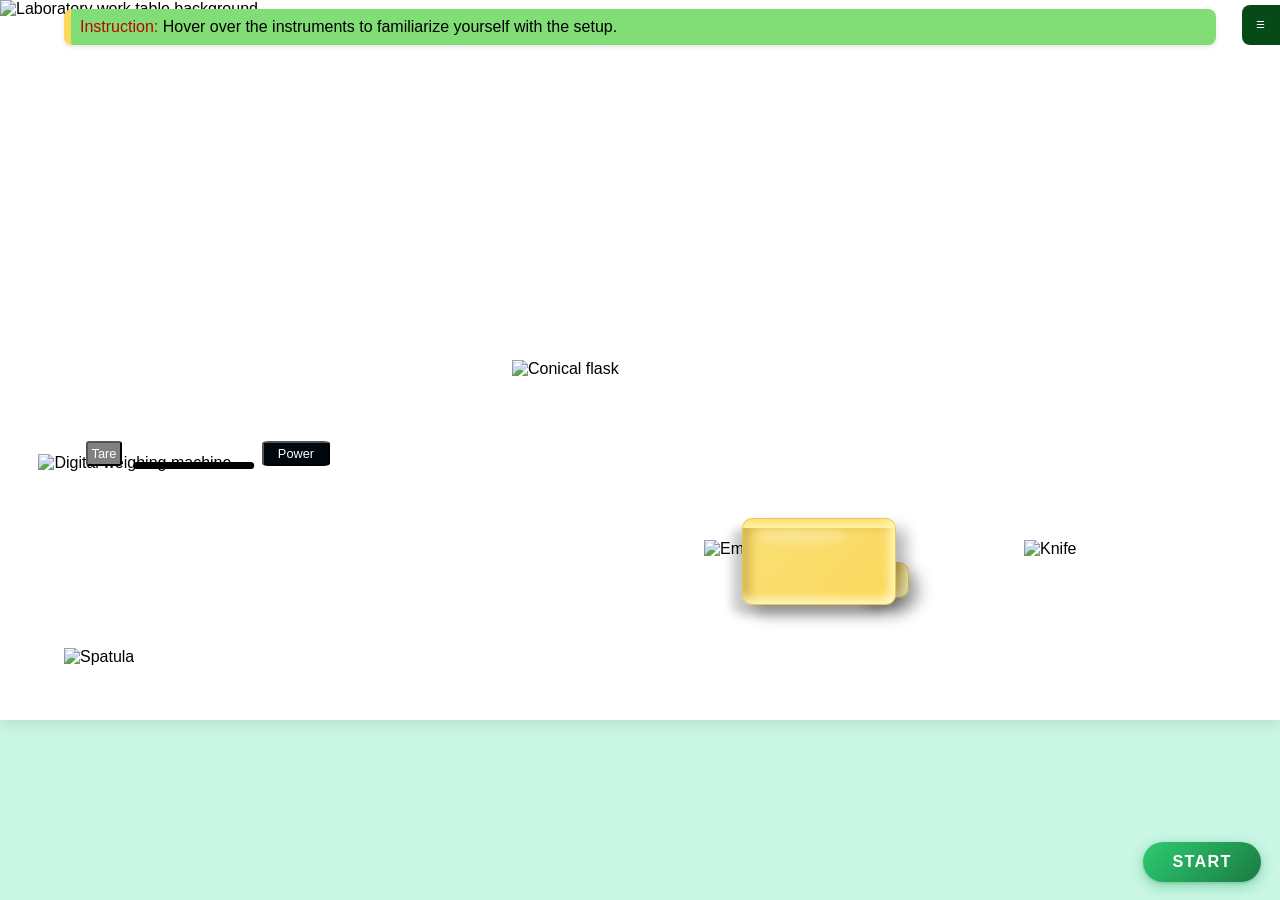
==== experiment/simulation/index.html @ 070d349f "Add files via upload" ====
﻿<!DOCTYPE html>
<html lang="en">

<head>
  <meta charset="UTF-8" />
  <meta name="viewport" content="width=device-width, initial-scale=1.0" />
  <title>Butter Analysis</title>
  <link rel="stylesheet" href="style.css" />
</head>

<body>
  <main id="container">
    <!-- LEFT SIDE -->
    <!-- INTRO OVERLAY -->


<div id="calcModal" class="modal-hidden">
  <div class="chalkboard">
    <h2>Observation Table</h2>

    <div class="chalk-content">

      <!-- Observation Table -->
      <table class="obs-table">
        <thead>
          <tr>
            <th>Butter sample</th>
            <th>Vol. of NaOH used (ml)<br>(V)</th>
          </tr>
        </thead>
        <tbody>
          <tr>
            <td>S1</td>
            <td id="valV">--</td>
          </tr>
        </tbody>
      </table>

      <!-- FFA Line with Answer Box INLINE -->
      <div class="result-line">
        FFA content (% Oleic acid) =

        <!-- Your Answer Box Used Here -->
        <div class="answer-box">
          <input type="number" id="userAnswer" placeholder="Enter your answer (%)" />
          <button id="checkBtn" class="chalk-btn">Check Your Answer</button>
          <div id="answerCheck"></div>
        </div>

        <button id="formulaButton" class="chalk-btn">Formula</button>

       <span id="answerStatus">
  <span id="wrongText" class="answer-option">Wrong answer!</span> /
  <span id="rightText" class="answer-option">Right answer!</span>
</span>
      </div>

      <!-- Formula Section -->
      <div id="formulaSection" class="formula-box" style="display:none;">

        <div style="text-align:center; margin-top:20px;">
          <i>FFA content (% Oleic acid)</i> =
          <span class="fraction">
            <span class="numerator">V × N × 0.282</span>
            <span class="fraction-line"></span>
            <span class="denominator">W</span>
          </span>
          × 100
        </div>

        <div class="formula-where" style="margin-top:20px;">
          <p>Where,</p>
          <p><i>V</i> = Volume of NaOH used (ml)</p>
          <p><i>N</i> = Normality of the NaOH solution (0.1N)</p>
          <p><i>W</i> = Weight of the butter sample (g)</p>
          <p>0.282 = The milliequivalent weight of oleic acid</p>
        </div>

      </div>

      <button id="btnRestart">Restart Experiment</button>

    </div>
  </div>
</div>

    <div id="left">
      <!--  -->

      <div id="elementLabel" class="label-hidden"></div>


      <!-- EXPERIMENT INFO ON GREENBOARD -->
      <!-- EXPERIMENT INFORMATION TEXT -->
      <div id="experimentInfo">

        <p id="labName">Dairy Technology Lab</p>

        <p id="experimentNumber">Experiment No. 6</p>

        <p id="experimentAim">
          Aim: To determine the % of free fatty acids in butter by titration.
        </p>

      </div>

      <!-- SLIDER TOGGLE BUTTON -->
      <button id="stepToggleBtn">☰</button>

      <!-- SLIDING STEP SIDEBAR -->
      <div id="stepSidebar">
        <h3>Experiment Progress</h3>

        <ul id="stepList">
          <li data-step="1">Cut butter slice</li>
          <li data-step="2">Power on weighing machine</li>
          <li data-step="3">Weigh empty flask</li>
          <li data-step="4">Tare the balance</li>
          <li data-step="5">Add butter to flask</li>
          <li data-step="6">Weigh filled flask</li>
          <li data-step="7">Proceed to solvent addition</li>
          <li data-step="8">Add neutralized ethanol</li>
          <li data-step="9">Proceed to water bath</li>
          <li data-step="10">Move flask to water bath</li>
          <li data-step="11">Set temp & start timer</li>
          <li data-step="12">Proceed after water bath</li>
          <li data-step="13">Add phenolphthalein</li>
          <li data-step="14">Add drops</li>
          <li data-step="15">Move pipette away</li>
          <li data-step="16">Proceed to titration</li>
          <li data-step="17">Position flask under burette</li>
          <li data-step="18">Open burette nozzle</li>
          <li data-step="19">View calculation</li>
        </ul>

        <div class="sidebar-table-wrapper">
          <table class="sidebar-table">
            <thead>
              <tr>
                <th>Butter</th>
                <th>NaOH</th>
                <!-- <th>Phenolphthalein</th> -->
              </tr>
            </thead>
            <tbody>
              <tr>
                <td id="butterStatus">—</td>
                <td id="naohStatus">—</td>
                <!-- <td id="phenolStatus">—</td> -->
              </tr>
            </tbody>
          </table>
        </div>
      </div>



      <img id="workingTable" src="./images/bgImageNew.png" alt="Laboratory work table background" />
      <div class="stepBox">
        <span id="step" style="color: rgb(187, 4, 4);"">Step 1:</span> Click or touch the knife to cut a small piece of butter.
            
         </div>

        <div id="pipette" data-tooltip="Dropper Pipette">
          <img src="./images/pippete.png" alt="Pipette" id="pipette-w" title="Pipette" />
          <img src="./images/pipette-acid.png" alt="Pipette with solution" id="diethylEtherSolution" />
          <img src="./images/drop.png" alt="" id="drop1" />

      </div>

      <div id="weightingMachineWrapper" data-tooltip="Digital Balance">
        <div id="weightingMachine">
          <img src="./images/wheighing-machine.png" alt="Digital weighing machine" id="weightingMachineImage"
            title="Weighting Machine" />
          <div id="screen"></div>
          <button id="power">Power</button>
          <button id="tare">Tare</button>
        </div>
      </div>





      <div id="stand" data-tooltip="Burette Stand">
        <img src="./images/stand.png" alt="" id="standImage" title="stand" />


        <!-- 
         -->

      </div>
      <img src="./images/Burette-nob.png" alt="" id="buretteNozzel" />
      <img src="./images/burette.png" alt="" id="burette" title="burette" />
      <img src="./images/buretteSolution.png" alt="" id="buretteSolution" />
      <img src="./images/drop.png" alt="" id="drop" />



      <div id="Diethyl-Ether" data-tooltip="Neutralised Ethanol" class="reagent-bottle">
        <img src="./images/NeutralisedEthanol.png" alt="Diethyl-Ether bottle" id="DiethylEtherImage"
          title="Diethyl-Ether" />
        <img src="./images/sulphuric-acid-solution.png" alt="Diethyl Ether solution" id="DiethylEtherSolutionImage" />
        <img src="./images/bottleSolutionPouring.png" alt="Diethyl Ether solution" id="bottleSolutionPouringImage" />
      </div>

      <div id="Petroleum-Ether" data-tooltip="Phenolphthalein Indicator" class="reagent-bottle">
        <img src="./images/indicator.png" alt="Petroleum-Ether bottle" id="PetroleumEtherImage"
          title="PetroleumEther" />
        <img src="./images/sulphuric-acid-solution.png" alt="Petroleum Ether solution"
          id="PetroleumEtherSolutionImage" />
      </div>
      <!-- 
          END OF FIX
        -->
      <!-- <img src="./images/pouring.png" alt="pouring" id="bottlePouring" /> -->

      <div id="plate" data-tooltip="Porcelain Plate">
        <img src="./images/plate.png" alt="Empty plate" id="plateImage" title="plate" />
      </div>

      <div id="knife" data-tooltip="Knife">
        <img src="./images/knife.png" alt="Knife" id="knifeImage" title="knife" />
      </div>
      <div id="spatula" data-tooltip="Spatula">
        <img src="./images/spatula.png" alt="Spatula" id="spatulaImage" title="spatula" />
      </div>

      <div id="pipettePouring" data-tooltip="Pouring">
        <img src="./images/pouring.png" alt="Pouring stream" id="pouring" />
        <img src="./images/ButterPouring.png" alt="Pouring butter" id="pouringButter" />
      </div>
      <div id="porcelainDish" data-tooltip="Porcelain Dish">
        <img src="./images/porcelaindish.png" alt="Porcelain dish" id="porcelainDishImage" />
        <img src="./images/porcelainDishSolution.png" alt="Solution in porcelain dish"
          id="porcelainDishSolutionImage" />
      </div>

      <div id="waterBathWrapper" data-tooltip="Water Bath / Hot Plate">
        <div id="waterBath">
          <img src="./images/hotMetalPlate_1.png" alt="Water bath machine" title="waterBath" id="waterBathImage" />

          <!-- Temperature Displays -->
          <div id="waterBathCurrentTemp">--°C</div>
          <div id="waterBathSetTemp">SET: --°C</div>

          <!-- Timer (Digital Clock) -->
          <div id="waterBathCountdown" class="hidden">
            <img src="./images/clock.png" alt="Clock" class="clock-bg" />
            <span id="waterBathTime">00:00</span>
          </div>

          <!-- Controls -->
          <button id="waterBathPower">Power</button>
          <button id="tempUp">▲</button>
          <button id="tempDown">▼</button>
          <button id="waterBathStart">Start</button>
        </div>
      </div>



      <div id="flask" data-tooltip="Conical Flask (250 ml)">
        <img src="./images/12.png" alt="Conical flask" id="flaskImage" title="flask" />
        <img src="./images/flaskSolution.png" alt="Melted butterk" id="butterMelted" />
        <img src="./images/butterflask.png" alt="Butter in flask" id="flaskButter" />
      </div>
      <div id="cylinder50ml" data-tooltip="Measuring Cylinder (50 ml)">
        <img src="./images/measuringCylinder50ml.png" alt="MeasringCylinder" id="cylinderImage"
          title="Measuring Cylinder" />

        <img src="./images/measuring-cylinder-solution.png" alt="Measuring Cylinder" id="cylinderSolution" />
        <!-- <img
            src="./images/butterflask.png"
            alt="Butter in flask"
            id="flaskButter"
          /> -->
      </div>
      <div id="cylinderPouring">
        <img src="./images/pouring.png" alt="Pouring" id="pouringCylinder" />
        <!-- <img
            src="./images/ButterPouring.png"
            alt="Pouring butter"
            id="pouringButter"
          /> -->



        <!-- <div id="beaker">
          <img
            src="./images/beaker.png"
            alt="flask"
            id="beakerImage"
            title="flask"
          />
          <img src="./images/butterBeaker.png" alt="peantu butter" id="butterMeltedBeaker"/> -->
        <!-- <img src="./images/ButterAndwater.png" alt="" id="butterMelted1"/> -->
        <!-- <img src="./images/butterflask.png" alt="" id="flaskButter"/> -->
      </div>

      <div class="instrument" id="butter-block">
        <div class="butter-shine"></div>
      </div>
      <div id="melted-butter"></div>
      <div class="instrument" id="butter-slice" class="butter"></div>
      <div id="butter-slice-1" class="butter"></div>
      <div class="next">
        <button id="btnNext">Next</button>
      </div>
      <div class="next2">
        <button id="btnNext2">Next</button>
      </div>
      <div class="next3">
        <button id="btnNext3">Next</button>
      </div>
      <div class="next4">
        <button id="btnNext4">Next</button>
      </div>

      <div class="observation">
        <button id="observationBtn">Observation</button>
      </div>


    </div>
    <!-- START BUTTON -->
    <div id="startBtnWrapper">
      <button id="startExperimentBtn">Start</button>
    </div>

    <!-- <div id="completedStepBox">

</div> -->



    </div>
    <!-- DEBUG PANEL (REMOVE BEFORE FINAL SUBMISSION) -->
    <div id="debugPanel">
      <button onclick="jumpToStep(9)">Step 9</button>
      <button onclick="jumpToStep(8)">Step 8</button>
      <button onclick="jumpToStep(10)">Step 10</button>
      <button onclick="jumpToStep(17)">Step 17</button>
      <button onclick="jumpToStep(18)">Step 18</button>
    </div>


  </main>
  <!-- Global tooltip — outside #container so overflow:hidden never clips it -->
  <div id="global-tooltip"></div>
  <script src="./script.js"></script>
</body>

</html>
---- experiment/simulation/style.css ----
/* Reset */
* {
  margin: 0;
  padding: 0;
  box-sizing: border-box;
}

/* Body */
body {
  width: 100vw;
  height: 100vh;
  overflow: hidden;
  background-color: #caf7e6;
  font-family: sans-serif;
  /* --- MODIFIED --- */
  /* Removed all flex properties */
  /* display: flex; */
  /* justify-content: center; */
  /* align-items: flex-start; */
  /* padding-top: 5vh; */
}

/* Scalable & Proportional Container */
#container {
  display: flex;
  flex-direction: row;
  width: 100vw;
  max-height: 100vh;
  aspect-ratio: 16 / 9;
  background: white;
  box-shadow: 0 0 20px rgba(0, 0, 0, 0.15);
  overflow: hidden;

  /* --- ADDED --- */
  /* Use margins for layout */
  /* margin-top: 5vh; This pins it 5% from the top
  margin-left: auto; This centers it horizontally
  margin-right: auto; This centers it horizontally */
}

/* Left Section */
#left {
  width: 100%;
  height: 100%;
  position: relative;
  overflow: hidden;
  display: flex;
  flex-wrap: wrap;
}

/* Responsive Background Image */
#workingTable {
  width: 100%;
  height: 100%;
  object-fit: fill;
  position: absolute;
  top: 0;
  left: 0;
  z-index: 0;
}


.stepBox {
  width: 90%;
  margin: 1vmin auto;
  padding: 1vmin;
  background-color: rgb(129, 221, 117);
  border-radius: 8px;
  box-shadow: 0 2px 4px rgba(0, 0, 0, 0.1);
  border-left: #fcd85c;
  border-left-width: 0.8vmin;
  border-left-style: solid;
  transition: background-color 0.3s, transform 0.3s;
  position: absolute;
  left: 5%;
  z-index: 50;




}

/* Right Section */
#right {
  width: 30%;
  height: 100%;
  display: flex;
  flex-direction: column;
}

/* Steps Panel */
#steps {
  height: 70%;
  background-color: #fef5dc;
  padding: 1vmin;
  font-size: 1.2vmin;
  overflow-y: auto;
}

/* Instructions Panel */
#instructions {
  height: 30%;
  background-color: #ae79bc;
  padding: 1vmin;
  font-size: 1.2vmin;
  overflow-y: auto;
}
.meltingEffect {
  transition: filter 30s linear;
  filter: brightness(1.3) saturate(0.6) sepia(0.3);
}

.meltedFinal {
  filter: brightness(1.5) saturate(0.4) sepia(0.5);
}

/* --- LAB EQUIPMENT --- */

/* Pipette */
#pipette {
  display: none;
  /* Hidden at start */
  position: absolute;
  top: 65%;
  left: 10%;
  width: 8%;
  /* % instead of vw */
  transform: rotate(90deg);
  z-index: 20;
  transition: transform 1s ease-in-out, top 1s ease-in-out, left 1s ease-in-out;
}

#pipette-w {
  position: relative;
  width: 50%;
  height: auto;
  z-index: 2;
}

#diethylEtherSolution {
  display: none;
  /* Hidden at start */
  position: absolute;
  width: 11.5%;
  top: 87%;
  /* % instead of vh */
  left: 20%;
  /* % instead of vw 19.5% */
  z-index: 1;
  transition: transform 1s ease-in-out;
}

#bottleSolutionPouringImage {
  display: none;
  /* Hidden at start */
  position: absolute;
  width: 40%;
  height: 36%;
  top: 25%;
  /* % instead of vh */
  left: -1.5%;
  /* % instead of vw 19.5% */
  z-index: 1;
  rotate: -4deg;
  transition: transform 1s ease-in-out;
}

/* Water Bath */
#waterBathWrapper {
  display: none;
  position: absolute;
  top: 29%;
  left: 3%;
  width: 25%;
  z-index: 100;
}

#waterBath {
  position: relative;
  width: 100%;
}

#waterBathImage {
  width: 100%;
  height: auto;
}

/* CURRENT TEMPERATURE */
#waterBathCurrentTemp {
  position: absolute;
  top: 65%;
  left: 15%;
  width: 40%;
  height: 10%;
  background-color: black;
  color: lime;
  font-family: "Courier New", monospace;
  font-size: 1.2vw;
  display: flex;
  justify-content: center;
  align-items: center;
  border-radius: 6px;
  z-index: 101;
}

/* SET TEMPERATURE */
#waterBathSetTemp {
  position: absolute;
  top: 77%;
  left: 15%;
  width: 40%;
  height: 10%;
  background-color: black;
  color: orange;
  font-family: "Courier New", monospace;
  font-size: 1.1vw;
  display: flex;
  justify-content: center;
  align-items: center;
  border-radius: 6px;
  z-index: 101;
}

/* CLOCK (PNG BACKGROUND + COUNTER) */
#waterBathCountdown {
  position: absolute;
  bottom: 5%;
  left: 105%;
  width: 40%;
  height: 40%;
  z-index: 101;
  overflow: hidden;
  pointer-events: none;
  background: none; /* Use the <img> inside for the clock face */
}

#waterBathCountdown .clock-bg {
  position: absolute;
  inset: 0;
  width: 100%;
  height: 100%;
  object-fit: contain;
  pointer-events: none;
  z-index: 1;
}

#waterBathCountdown #waterBathTime {
  position: absolute;
  inset: 0;
  display: flex;
  justify-content: center;
  align-items: center;
  font-family: "Arial", sans-serif;
  font-size: 1.6vw;
  letter-spacing: 0.15em;
  color: #00e5ff;
  text-shadow: 0 0 10px rgba(0, 229, 255, 0.85);
  z-index: 2;
  pointer-events: none;
}

/* POWER BUTTON */
#waterBathPower {
  position: absolute;
  bottom: 17%;
  left: 58%;
  width: 13%;
  height: 9%;
  background-color: rgb(46, 174, 197);
  color: white;
  font-size: 1vw;
  border-radius: 10%;
  cursor: pointer;
  z-index: 101;
}

/* TEMP UP */
#tempUp {
  position: absolute;
  bottom: 26%;
  right: 15%;
  width: 10%;
  aspect-ratio: 1 / 1;
  background-color: #007bff;
  color: white;
  font-size: 1.5vw;
  border-radius: 50%;
  cursor: pointer;
  z-index: 101;
}

/* TEMP DOWN */
#tempDown {
  position: absolute;
  bottom: 14%;
  right: 15%;
  width: 10%;
  aspect-ratio: 1 / 1;
  background-color: #007bff;
  color: white;
  font-size: 1.5vw;
  border-radius: 50%;
  cursor: pointer;
  z-index: 101;
}

/* START BUTTON */
#waterBathStart {
  position: absolute;
  bottom: 28%;
  left: 59%;
  width: 12%;
  height: 8%;
  background-color: orange;
  color: white;
  font-size: 1vw;
  border-radius: 20%;
  cursor: pointer;
  z-index: 101;
}

/* Weighting Machine */
#weightingMachineWrapper {
  position: absolute;
  top: 63%;
  left: 3%;
  width: 25%;
  z-index: 10;
  display: block;
  /* Visible at start */
}

#weightingMachine {
  position: relative;
  width: 100%;
  height: auto;
}

#weightingMachineImage {
  width: 100%;
  height: auto;
  z-index: 1;
}

#screen {
  display: flex;
   justify-content: center;   /* horizontal center */
  align-items: center;       /* vertical center */
  text-align: center;
  position: absolute;
  top: 44%;
  left: 48.5%;
  width: 38%;
  /* % instead of vw */
  height: 30%;
  transform: translateX(-50%);
  background: black;
  color: lime;
  font-family: "Courier New", monospace;
  font-size: 1.2vw;
  padding: 0.3vw 0.6vw;
  border-radius: 5px;
  z-index: 2;
  text-align: center;
}

#power {
  position: absolute;
  bottom: 30%;
  left: 70%;
  background: rgb(1, 7, 14);
  color: white;
  font-size: 1vw;
  width: 21%;
  border-radius: 10%;
  z-index: 2;
  padding: 1%;
  text-align: center;
}

#tare {
  position: absolute;
  bottom: 30%;
  right: 74%;
  background: gray;
  color: white;
  font-size: 1vw;
  padding: 0.3vw 0.6vw;
  border-radius: 10%;
  z-index: 2;
  margin: 0;
  padding: 1%;
  text-align: center;
}

/* Reagent Bottles */
.reagent-bottle {
  display: none;
  /* Hidden at start */
  position: absolute;
  aspect-ratio: 5 / 9;
  width: 10%;
  /* % instead of vw */
  z-index: 10;

}

.reagent-bottle img {
  position: absolute;
  width: 100%;
  height: 100%;
}

.reagent-bottle :nth-child(1) {
  /* The bottle image */
  z-index: 2;
  /* FIX: Add top and left 0 to lock the bottle to its container */
  top: 25%;
  left: 0;
}

.reagent-bottle :nth-child(2) {
  /* The solution image */
  top: 60%;
  /* Adjusted for new 100% height */
  height: 65%;
  z-index: 1;
  display: block;
  /* Make solution visible *within* the hidden parent */
}

#EthylAlcohol {
  top: 20%;
  left: 90%;
}

#Ammonia {
  top: 40%;
  left: 70%;
}

#Diethyl-Ether {
  display: none;
  top: 40%;
  left: 75%;
  cursor: pointer;
  z-index: 500;
  transition: top 1s ease-in-out, left 1s ease-in-out, transform 1s ease-in-out;
}

#Petroleum-Ether {
  top: 40%;
  left: 80%;
}

/* Stand and Funnel */


/* Plate, Knife, Spatula */
#plate {
  position: absolute;
  top: 75%;
  left: 55%;
  width: 18%;
  z-index: 10;
  display: block;
  /* Visible at start */
}

#plate img {
  width: 100%;
  height: 100%;
}

#knife {

  cursor: pointer;
  position: absolute;
  top: 75%;
  left: 80%;
  width: 15%;
  z-index: 20;
  display: block;
  /* Visible at start */
  transition: top 1s ease-in-out, left 1s ease-in-out;
}

#knife img {
  width: 100%;
  height: 100%;
  z-index: 10;
}

#spatula {
  cursor: pointer;
  position: absolute;
  top: 90%;
  left: 5%;
  width: 20%;
  /* Consolidated width */
  z-index: 20;
  display: block;
  /* Visible at start */
  transition: top 1s ease-in-out, left 1s ease-in-out, transform 1s ease-in-out;
}

#spatula img {
  width: 100%;
  /* Image now fills the wrapper */
  height: auto;
}

#beaker {
  display: none;
  cursor: pointer;
  position: absolute;
  aspect-ratio: 4/6;

  top: 55%;
  /* 30% down from top of container */
  left: 25%;
  /* 55% from left edge */
  width: 10%;
  z-index: 70;
  transition: transform 1s ease-in-out;
}

#beakerImage {
  position: absolute;
  width: 100%;
  height: 100%;
  z-index: 80;
  transition: transform 1s ease-in-out;
}


#butterMeltedBeaker {
  position: absolute;
  display: block;
  /* position: relative; */
  top: 88.7%;
  left: 5.6%;
  height: 10%;
  width: 87.5%;
  z-index: 1;
}

#butterMelted1 {
  position: absolute;
  display: block;
  /* position: relative; */
  top: 44%;
  left: 5.6%;
  height: 50%;
  width: 87.5%;
  z-index: 1;
}

#flaskButter {
  display: none;
  position: absolute;
  top: 5%;
  /* Adjust as needed to fit shape vertically */
  left: 1%;
  /* Adjust to align inside flask */
  width: 34%;
  /* Leave space from edges */
  height: auto;
  /* Maintain aspect ratio */
  z-index: 5;
  /* Below the flask image but above melted butter */
  pointer-events: none;
  /* Avoid accidental clicks */
  object-fit: contain;
  overflow: hidden;
}

/* Flask */
#flask {
  cursor: pointer;
  position: absolute;
  aspect-ratio: 5/9;
  top: 50%;
  left: 40%;
  width: 10%;
  z-index: 15;
  display: block;
  /* Visible at start */
  transition: top 1s ease-in-out, left 1s ease-in-out, transform 1s ease-in-out;
}

#flaskImage {
  position: absolute;
  width: 100%;
  height: 100%;
  z-index: 10;
}

/* solution in conical flask */
#butterMelted {
  position: absolute;
  display: none;
  /* Hidden at start */
  top: 89.9%;
  left: 1.2%;
  height: 10%;
  width: 97%;
  z-index: 1;
}

#flaskButter {
  display: none;
  /* Hidden at start */
  position: absolute;
  top: 5%;
  left: 1%;
  width: 34%;
  height: auto;
  z-index: 5;
  pointer-events: none;
  object-fit: contain;
  overflow: hidden;
}

#cylinder50ml {
  cursor: pointer;
  position: absolute;
  aspect-ratio: 4/9;
  /* height: 50%; */
  /* width: auto; */
  top: 60%;
  left: 60%;
  width: 6%;
  z-index: 15;
  display: none;
  /* Visible at start */
  transition: top 1s ease-in-out, left 1s ease-in-out, transform 1s ease-in-out;
}

#cylinderImage {
  position: absolute;
  width: 100%;
  /* CHANGED from 60% */
  height: 100%;
  /* CHANGED from 60% */
  z-index: 10;
}

/* 2. Position the solution and bring it to the front */
#cylinderSolution {
  position: absolute;
  display: none;
  /* Adjust 'top' to match the liquid level you want (e.g. 60% for half full) */
  top: 2.4%;
  left: 22%;
  height: 95%;
  /* Increase height slightly */
  width: 55%;
  z-index: 8;
  /* CHANGED to 11 to force it in front of the cylinder */
}

/* solution in conical flask */


/* Butter */
#butter-block {
  position: absolute;
  bottom: 16%;
  left: 58%;
  width: 12%;
  height: 12%;
  cursor: pointer;
  background: linear-gradient(135deg, #f9e076, #fcd85c);
  border-radius: 10px;
  box-shadow: -10px 10px 10px rgba(0, 0, 0, 0.2),
    10px 10px 15px rgba(0, 0, 0, 0.3), inset -5px -5px 10px #fff9c2,
    inset 6px 6px 12px #cfae48;
  z-index: 15;
  overflow: hidden;
  border: 1px solid #e8c74a;
  display: block;
  /* Visible at start */
}

#butter-block::before {
  content: "";
  position: absolute;
  top: 0;
  right: -0.52vw;
  width: 0.52vw;
  height: 100%;
  background: linear-gradient(to right, #fcd85c, #e8c74a);
  box-shadow: inset -5px -5px 10px #eac74f;
  transition: transform 1s ease-in-out;
}

#butter-block::after {
  content: "";
  position: absolute;
  left: 0;
  top: -0.93vh;
  width: 100%;
  height: 1.85vh;
  background: linear-gradient(to bottom, #fbe67a, #fcd85c);
  box-shadow: inset -5px -5px 10px #fff6b2;
  transition: transform 1s ease-in-out;
}

#butter-block .butter-shine {
  position: absolute;
  top: 1.1vh;
  left: 1.04vw;
  width: 60%;
  height: 1.67vh;
  background: rgba(255, 255, 255, 0.25);
  border-radius: 50%;
  filter: blur(4px);
  transition: transform 1s ease-in-out;
}

#butter-slice {
  display: none;
  /* Hidden at start */
  position: absolute;
  top: 78%;
  left: 68%;
  width: 3%;
  height: 6%;
  z-index: 11;
  cursor: pointer;
  background: linear-gradient(135deg, #f9e076, #fcd85c);
  border-radius: 10px;
  box-shadow: -10px 10px 10px rgba(0, 0, 0, 0.2),
    10px 10px 15px rgba(0, 0, 0, 0.3), inset -5px -5px 10px #fff9c2,
    inset 6px 6px 12px #cfae48;
  overflow: hidden;
  border: 1px solid #e8c74a;
  transition: top 1s ease-in-out, left 1s ease-in-out, transform 1s ease-in-out;
}

#butter-slice-1 {
  position: absolute;
  top: 78%;
  /* Initial top position */
  left: 68%;
  width: 3%;
  height: 5%;
  z-index: 10;
  cursor: pointer;
  background: linear-gradient(135deg, #f9e076, #fcd85c);
  border-radius: 10px;
  box-shadow: -10px 10px 10px rgba(0, 0, 0, 0.2),
    10px 10px 15px rgba(0, 0, 0, 0.3), inset -5px -5px 10px #fff9c2,
    inset 6px 6px 12px #cfae48;
  overflow: hidden;
  border: 1px solid #e8c74a;
  display: block;
  /* Visible at start */
  transition: top 1s ease-in-out, left 1s ease-in-out, transform 1s ease-in-out;
}

/* ... melted butter ... */
#melted-butter {
  position: absolute;
  left: 55%;
  /* Start position */
  top: 80%;
  /* Start position */
  width: 10%;
  /* % instead of vw */
  height: 3%;
  /* % instead of vh */
  background: radial-gradient(ellipse at center,
      #f9e076 0%,
      #fcd85c 60%,
      #e8c74a 100%);
  border-radius: 50% / 30%;
  opacity: 0;
  visibility: hidden;
  z-index: 99;
  transition: top 1s ease-in-out, left 1s ease-in-out, opacity 1s ease-in-out;
}

/* Porcelain Dish */
#porcelainDish {
  display: none;
  /* Hidden at start */
  position: absolute;
  aspect-ratio: 20 / 9;
  width: 11%;
  /* % instead of vw */
  top: 72%;
  left: 25%;
  z-index: 10;
  transition: top 1s ease-in-out, left 1s ease-in-out;
}

#porcelainDishImage {
  position: absolute;
  width: 100%;
  height: 100%;
  z-index: 2;
}

#porcelainDishSolutionImage {
  display: none;
  /* Hidden at start */
  position: absolute;
  top: 35%;
  /* Adjusted */
  left: 1%;
  z-index: 1;
  height: 65%;
  width: 96%;
}

/* Pouring Streams */
#pouring {
  display: none;
  /* Keep pouring hidden until needed */
  position: absolute;
  width: 0.38%;
  height: auto;
  left: 45%;
  top: 51%;
  z-index: 13;
}

#pouringButter {
  display: none;
  /* Keep pouring hidden until needed */
  position: absolute;
  width: 0.2%;
  left: 17.5%;
  top: 50%;
  z-index: 13;
}

#pouringCylinder {
  display: none;
  /* Keep pouring hidden until needed */
  position: absolute;
  width: 0.3%;
  height: auto;
  left: 62.8%;
  top: 58%;
  z-index: 1;
}

/* Oven */
#ovenWrapper {
  position: absolute;
  width: 32%;
  /* % instead of vw */
  top: 30%;
  /* Example position */
  left: 30%;
  /* Example position */
  aspect-ratio: 1 / 1.2;
  z-index: 100;
  display: none;
  /* Hidden at start */
}

/* ... Other oven styles ... */
#oven {
  position: relative;
  width: 100%;
  height: 100%;
}

#ovenImage {
  width: 100%;
  height: 100%;
  object-fit: contain;
  display: block;
}

#ovenDoor {
  position: absolute;
  top: 27%;
  left: 5%;
  width: 70%;
  height: auto;
  z-index: 101;
}

#ovenDoorImage {
  width: 100%;
  height: auto;
  object-fit: contain;
  display: block;
}

#ovenScreen {
  position: absolute;
  top: 68%;
  left: 2%;
  width: 30%;
  height: 10%;
  color: rgb(22, 5, 35);
  font-family: "Courier New", monospace;
  font-size: 1.2vw;
  display: flex;
  justify-content: center;
  align-items: center;
  border-radius: 5px;
  z-index: 999;
}

/* ... rest of oven styles ... */
#ovenTimer {
  display: none;
  position: absolute;
  top: 68%;
  left: 24%;
  width: 30%;
  height: 10%;
  background-color: black;
  color: cyan;
  font-family: "Courier New", monospace;
  font-size: 1.2vw;
  display: flex;
  justify-content: center;
  align-items: center;
  border-radius: 5px;
  z-index: 102;
}

#oven button {
  position: absolute;
  font-size: 1vw;
  background-color: #007bff;
  color: white;
  border: none;
  border-radius: 0.5vw;
  display: flex;
  justify-content: center;
  align-items: center;
  cursor: pointer;
  z-index: 102;
  box-shadow: 0 0 2px #007bff;
}

#ovenPower {
  bottom: 5%;
  left: 35%;
  width: 30%;
  height: 10%;
  background-color: teal;
}

#oventempUp,
#oventempDown {
  width: 15%;
  height: 15%;
  border-radius: 50%;
  font-size: 1.2vw;
}

#oventempUp {
  bottom: 35%;
  right: 5%;
}

#oventempDown {
  bottom: 20%;
  right: 5%;
}

#ovenStart {
  bottom: 10%;
  left: 5%;
  width: 20%;
  height: 10%;
  background-color: orange;
  border-radius: 20%;
}

#ovenMM,
#ovenSS,
#ovenTempBtn {
  bottom: 5%;
  width: 20%;
  height: 8%;
  background-color: orange;
  border-radius: 10%;
}

#ovenMM {
  left: 5%;
}

#ovenSS {
  left: 30%;
}

#ovenTempBtn {
  left: 55%;
}

/* --- KEYFRAME ANIMATIONS --- */
/* (Unchanged, these are fine) */

.filling {
  animation: filling 2s linear backwards;
}

@keyframes filling {
  0% {
    clip-path: inset(100% 0% 0% 0%);
  }

  100% {
    clip-path: inset(0% 0% 0% 0%);
  }
}


.reducing1 {
  animation: reducing1 3s linear forwards;
}

@keyframes reducing1 {
  0% {
    clip-path: inset(0% 0% 0% 0%);
  }

  100% {
    clip-path: inset(100% 0% 0% 0%);
  }
}

/* .reducing2 {
  animation: reducing2 1.2s linear forwards;
}
@keyframes reducing2 {
  0% {
    clip-path: inset(100% 0% 0% 0%);
  }
  50% {
    clip-path: inset(0% 0% 0% 0%);
  }
  100% {
    clip-path: inset(0% 0% 0% 0%);
  }
} */
.filling1 {
  animation: filling1 1.2s linear forwards;
}

.filling2 {
  animation: filling2 1.2s linear forwards;
}

.filling3 {
  animation: filling3 1.2s linear forwards;
}

.filling4 {
  animation: filling4 1.2s linear forwards;
}

@keyframes filling1 {
  0% {
    clip-path: inset(100% 0% 0% 0%);
  }

  100% {
    clip-path: inset(73% 0% 0% 0%);
  }
}

@keyframes filling2 {
  0% {
    clip-path: inset(73% 0% 0% 0%);
  }

  100% {
    clip-path: inset(45% 0% 0% 0%);
  }
}

@keyframes filling3 {
  0% {
    clip-path: inset(45% 0% 0% 0%);
  }

  100% {
    clip-path: inset(20% 0% 0% 0%);
  }
}

@keyframes filling4 {
  0% {
    clip-path: inset(20% 0% 0% 0%);
  }

  100% {
    clip-path: inset(0% 0% 0% 0%);
  }
}

.funnelButterReducing {
  animation: funnelButterReducing 2s linear forwards;
}

@keyframes funnelButterReducing {
  0% {
    clip-path: inset(0% 0% 0% 0%);
  }

  100% {
    clip-path: inset(31% 0% 0% 0%);
  }
}

.butterFlaskFilling {
  animation: filling 2s linear backwards;
}

@keyframes butterFlaskFilling {
  0% {
    clip-path: inset(100% 0% 0% 0%);
  }

  50% {
    clip-path: inset(0% 0% 0% 0%);
  }

  100% {
    clip-path: inset(100% 0% 0% 0%);
  }
}

.reducingButter {
  animation: reducingButter 2s linear forwards;
}

@keyframes reducingButter {
  0% {
    clip-path: inset(0% 0% 0% 0%);
  }

  100% {
    clip-path: inset(0% 0% 100% 0%);
  }
}

.next,
.next2,
.next3,
.next4 {
  display: none;
  position: absolute;
  bottom: 2%;
  right: 1.5%;
  z-index: 200;
}

.next button,
.next2 button,
.next3 button,
.next4 button {
  display: inline-flex;
  align-items: center;
  gap: 0.5em;
  padding: 0.65em 1.7em;
  font-size: clamp(13px, 1.8vmin, 19px);
  font-weight: 800;
  font-family: 'Segoe UI', Arial, sans-serif;
  letter-spacing: 0.06em;
  text-transform: uppercase;
  background: linear-gradient(135deg, #1976d2 0%, #0d47a1 100%);
  color: #fff;
  border: none;
  border-radius: 50px;
  cursor: pointer;
  box-shadow: 0 4px 14px rgba(21, 101, 192, 0.45), 0 1px 3px rgba(0, 0, 0, 0.2);
  transition: transform 0.13s ease, box-shadow 0.13s ease;
  white-space: nowrap;
}

.next button:hover,
.next2 button:hover,
.next3 button:hover,
.next4 button:hover {
  transform: translateY(-3px) scale(1.05);
  box-shadow: 0 8px 22px rgba(21, 101, 192, 0.60);
}

.next button:active,
.next2 button:active,
.next3 button:active,
.next4 button:active {
  transform: scale(0.97);
}

.btnNext {
  /* display: none; */
  background-color: #28a745;
  z-index: 200;
  width: 120px;
  height: 120px;

  color: white;
  border: none;
  padding: 0.5vmin 1vmin;
  border-radius: 5px;
  cursor: pointer;
  font-size: 1.2vmin;
  transition: background-color 0.3s;
}

.btnNext2 {
  background-color: #28a745;
  z-index: 200;
  width: 120px;
  height: 120px;

  color: white;
  border: none;
  padding: 0.5vmin 1vmin;
  border-radius: 5px;
  cursor: pointer;
  font-size: 1.2vmin;
  transition: background-color 0.3s;
}

.btnNext3 {
  background-color: #28a745;
  z-index: 200;
  width: 120px;
  height: 120px;

  color: white;
  border: none;
  padding: 0.5vmin 1vmin;
  border-radius: 5px;
  cursor: pointer;
  font-size: 1.2vmin;
  transition: background-color 0.3s;
}

.btnNext4 {
  background-color: #28a745;
  z-index: 200;
  width: 120px;
  height: 120px;

  color: white;
  border: none;
  padding: 0.5vmin 1vmin;
  border-radius: 5px;
  cursor: pointer;
  font-size: 1.2vmin;
  transition: background-color 0.3s;
}

#stand {
  display: none;
  position: absolute;
  top: 32.5%;
  left: 4.5%;
  width: 35%;
  height: 75.81%;
  /* z-index: 1;   */
}

#standImage {
  display: block;
  position: absolute;
  width: 45%;
  height: 70%;
  z-index: 20;
  top: 2%;
  left: 2%;
  pointer-events: none;
  /* So it doesn't block clicks */
}

#burette {
  display: none;
  position: absolute;
  /* Adjust top if -15% pushes it off-screen. 
     If the container #stand has overflow:hidden, you won't see this. */
  top: 6%;

  /* Center it horizontally relative to the stand to start */
  left: 15.2%;

  /* Make it wide enough to actually see */
  width: 4.5%;

  height: 49.5%;

  /* CRITICAL: Must be higher than #standImage (50) */
  z-index: 5;

  pointer-events: none;
}

/* real buretteNozzel */
#buretteNozzel {
  display: none;
  position: absolute;
  width: 0.8%;
  height: 7.2%;
  top: 44.6%;
  left: 18.5%;
  z-index: 999;
  cursor: pointer;
  transition: transform ease-in-out;
  /* background-color: rgba(0, 255, 0, 0.4); Debug: translucent green */
}


#drop {
  display: none;
  position: absolute;
  /* Adjust top if -15% pushes it off-screen. 
     If the container #stand has overflow:hidden, you won't see this. */
  top: 55%;

  /* Center it horizontally relative to the stand to start */
  left: 16.79%;

  /* Make it wide enough to actually see */
  width: 1%;

  height: 3%;

  /* CRITICAL: Must be higher than #standImage (50) */
  z-index: 100;

  pointer-events: none;
}

#drop1 {
  display: none;
  position: absolute;
  /* Adjust top if -15% pushes it off-screen. 
     If the container #stand has overflow:hidden, you won't see this. */
  top: 98%;

  /* Center it horizontally relative to the stand to start */
  left: 22.6%;

  /* Make it wide enough to actually see */
  width: 7%;

  height: 5%;

  /* CRITICAL: Must be higher than #standImage (50) */
  z-index: 100;

  pointer-events: none;
}

#buretteSolution {
  display: none;
  position: absolute;
  top: 9.8%;
  /* 30% down from top of container */
  left: 16.24%;
  /* 55% from left edge */
  width: 1.6%;
  height: 45%;
  z-index: 1;

}

/* #buretteNozzel{
  position: absolute;
  width: 5.3%;
  /* height: 14.5%; */
/* top: 19%; */
/* left: 11.47%; */
/* z-index: 999; */
/* cursor: pointer; */
/* background-color: rgba(0, 255, 0, 0.4); Debug: translucent green */
/* } */
*/
/* @keyframes dropForm {
  0% {
    clip-path: ellipse(0% 0% at 50% 50%);
  }
  100% {
    clip-path: ellipse(100% 100% at 50% 50%);
  }
} */

/* @keyframes dropFall {
  0% {
    transform: translateY(0);
    opacity: 1;
  }
  90% {
    transform: translateY(100px); /* adjust fall distance */
/* opacity: 1;
  }
  100% {
    transform: translateY(100px);
    opacity: 0;
  }
} */
*/ .filling {
  animation: filling 2s linear backwards;
}

@keyframes filling {
  0% {
    clip-path: inset(100% 0% 0% 0%);
  }

  100% {
    clip-path: inset(0% 0% 0% 0%);

  }
}

.reducing {
  animation: reducing 2s linear forwards;
}

@keyframes reducing {
  0% {
    clip-path: inset(0% 0% 0% 0%);
  }

  100% {
    clip-path: inset(10% 0% 0% 0%);

  }
}

/* .reducing1{
  animation: reducing1 2s linear forwards;
}
@keyframes reducing1{
  0% {
    clip-path: inset(0% 0% 0% 0%);
   }
   100%{
    clip-path: inset(80% 0% 0% 0%);

   }
} */


.reducing2 {
  animation: reducing2 3s linear forwards;
}

@keyframes reducing2 {
  0% {
    clip-path: inset(100% 0% 0% 0%);
  }

  50% {
    clip-path: inset(0% 0% 0% 0%);

  }

  100% {
    clip-path: inset(0% 0% 0% 0%);

  }
}

.reverseReducing {
  animation: reverseReducing 3s linear forwards;
}

@keyframes reverseReducing {
  0% {
    clip-path: inset(0% 0% 0% 0%);
  }

  50% {
    clip-path: inset(0% 0% 0% 0%);

  }

  100% {
    clip-path: inset(100% 0% 0% 0%);

  }
}

.filling1 {
  animation: filling1 1.2s linear forwards;
}

.filling2 {
  animation: filling2 1.2s linear forwards;
}

.filling3 {
  animation: filling3 1.2s linear forwards;
}

.filling4 {
  animation: filling4 1.2s linear forwards;
}

@keyframes filling1 {
  0% {
    clip-path: inset(100% 0% 0% 0%);
  }

  100% {
    clip-path: inset(73% 0% 0% 0%);

  }

}

@keyframes filling2 {
  0% {
    clip-path: inset(73% 0% 0% 0%);
  }

  100% {
    clip-path: inset(45% 0% 0% 0%);

  }
}

@keyframes filling3 {
  0% {
    clip-path: inset(45% 0% 0% 0%);
  }

  100% {
    clip-path: inset(20% 0% 0% 0%);

  }

}

@keyframes filling4 {
  0% {
    clip-path: inset(20% 0% 0% 0%);
  }

  100% {
    clip-path: inset(0% 0% 0% 0%);

  }

}


/* #pouring{
  display:none;
  position: absolute;
  width: 0.2vw;
  left: 41.4vw;
  height: 16vh;
  top: 54.8vh;
}
#pouringButter{
  display:none;
  position: absolute;
  width: 0.5vw;
  left: 11.15vw;
  top: 42.8vh;
} */


#beakerPouring {
  /* display:none; */
  position: absolute;
  width: 0vw;
  left: 8.2vw;
  top: 20vh;
}

#pouringBeaker {
  display: none;
  position: absolute;
  width: 0.5vw;
  height: 27.5vh;
  left: 11.15vw;
  top: 21vh;
}


@keyframes bounceTilt {
  0% {
    transform: translateY(0vh) rotate(0deg);
  }

  10% {
    transform: translateY(-4vh) rotate(-7deg);
  }

  20% {
    transform: translateY(4vh) rotate(-7deg);
  }

  30% {
    transform: translateY(-4vh) rotate(7deg);
  }

  40% {
    transform: translateY(4vh) rotate(7deg);
  }

  50% {
    transform: translateY(-4vh) rotate(-7deg);
  }

  60% {
    transform: translateY(4vh) rotate(-7deg);
  }

  70% {
    transform: translateY(-4vh) rotate(7deg);
  }

  80% {
    transform: translateY(4vh) rotate(7deg);
  }

  90% {
    transform: translateY(4vh) rotate(0deg);
  }

  100% {
    transform: translateY(0vh) rotate(0deg);
  }
}

.bounce-tilt {
  animation: bounceTilt 3s ease-in-out;
}

/* /*  */

.funnelButterReducing {
  animation: funnelButterReducing 2s linear forwards;
}

@keyframes funnelButterReducing {
  0% {
    clip-path: inset(0% 0% 0% 0%);
  }

  100% {
    clip-path: inset(31% 0% 0% 0%);

  }
}

#porcelainDish {
  display: none;
  position: absolute;
  /* height: ; */
  aspect-ratio: 20 / 9;
  width: 7vw;
  top: 72%;
  left: 25%;
  transition: transform 1s ease-in-out;


}

#porcelainDishImage {
  position: absolute;
  top: 50%;
  left: 50%;
  z-index: 2;
  /* aspect-ratio: 16/9; */
  left: 0;
  height: 100%;
  width: 100%;
}

#porcelainDishSolutionImage {
  display: none;
  position: absolute;
  top: 85%;
  left: 1%;
  z-index: 1;
  height: 65%;
  width: 96%;
}


.butterFlaskFilling {
  animation: filling 2s linear backwards;
}

@keyframes butterFlaskFilling {
  0% {
    clip-path: inset(100% 0% 0% 0%);
  }

  50% {
    clip-path: inset(0% 0% 0% 0%);

  }

  100% {
    clip-path: inset(100% 0% 0% 0%);
  }
}


.reducingButter {
  animation: reducingButter 2s linear forwards;
}

@keyframes reducingButter {
  0% {
    clip-path: inset(0% 0% 0% 0%);
  }

  100% {
    clip-path: inset(0% 0% 100% 0%);
  }
}


@keyframes dropForm {
  0% {
    clip-path: ellipse(0% 0% at 50% 50%);
  }

  100% {
    clip-path: ellipse(100% 100% at 50% 50%);
  }
}

@keyframes dropFall {
  0% {
    transform: translateY(0);
    opacity: 1;
  }

  90% {
    transform: translateY(100px);
    /* adjust fall distance */
    opacity: 1;
  }

  100% {
    transform: translateY(100px);
    opacity: 0;
  }
}

.drop-form {
  animation: dropForm 0.4s ease-in-out forwards;
}

.drop-fall {
  animation: dropFall 0.6s ease-in forwards;
}



.reducingBurette1 {
  animation: reducingBurette1 1s linear forwards;
}

@keyframes reducingBurette1 {
  0% {
    clip-path: inset(0% 0% 0% 0%);
  }

  100% {
    clip-path: inset(1% 0% 0% 0%);

  }
}

.reducingBurette2 {
  animation: reducingBurette2 1s linear forwards;
}

@keyframes reducingBurette2 {
  0% {
    clip-path: inset(1% 0% 0% 0%);
  }

  100% {
    clip-path: inset(2% 0% 0% 0%);

  }
}

.reducingBurette3 {
  animation: reducingBurette3 1s linear forwards;
}

@keyframes reducingBurette3 {
  0% {
    clip-path: inset(2% 0% 0% 0%);
  }

  100% {
    clip-path: inset(3% 0% 0% 0%);

  }
}

.reducingBurette4 {
  animation: reducingBurette4 1s linear forwards;
}

@keyframes reducingBurette4 {
  0% {
    clip-path: inset(3% 0% 0% 0%);
  }

  100% {
    clip-path: inset(4% 0% 0% 0%);

  }
}

.reducingBurette5 {
  animation: reducingBurette5 1s linear forwards;
}

@keyframes reducingBurette5 {
  0% {
    clip-path: inset(4% 0% 0% 0%);
  }

  100% {
    clip-path: inset(5% 0% 0% 0%);

  }
}

.reducingBeaker {
  animation: reducingBeaker 3s linear forwards;
}

@keyframes reducingBeaker {
  0% {
    clip-path: inset(0% 0% 0% 0%);
  }

  50% {
    clip-path: inset(0% 0% 0% 0%);

  }

  100% {
    clip-path: inset(100% 0% 0% 0%);

  }
}

.reducingBeaker1 {
  animation: reducingBeaker 3s linear forwards;
}

@keyframes reducingBeaker1 {
  0% {
    clip-path: inset(0% 0% 100% 0%);
  }

  50% {
    clip-path: inset(0% 0% 100% 0%);

  }

  100% {
    clip-path: inset(0% 0% 0% 0%);

  }
}

.pouring-animation {
  /* display: block; */
  animation: pourFlow 2s linear forwards;
}

@keyframes pourFlow {

  /* Phase 1: Stream grows DOWN (Gravity) */
  0% {
    clip-path: inset(0 0 100% 0);
    /* Hidden at top */
  }

  50% {
    clip-path: inset(0 0 0 0);
    /* Fully visible stream */
  }

  /* Phase 2: Stay connected for a moment (Optional pause) */
  70% {
    clip-path: inset(0 0 0 0);
  }

  /* Phase 3: Stream cuts off from TOP (Empty) */
  100% {
    clip-path: inset(100% 0 0 0);
    /* Hidden at bottom */
  }
}

/* --- INTRO OVERLAY & ANIMATIONS --- */
#introOverlay {
  position: absolute;
  top: 0;
  left: 0;
  width: 100%;
  height: 100%;
  background: rgba(255, 255, 255, 0.95);
  /* High opacity to hide lab */
  backdrop-filter: blur(5px);
  z-index: 2000;
  /* Highest priority */
  display: flex;
  justify-content: center;
  align-items: center;
  transition: opacity 0.8s ease-in-out;
}

#introOverlay .content {
  text-align: center;
}

.main-title {
  font-family: 'Segoe UI', Tahoma, Geneva, Verdana, sans-serif;
  font-size: 5vmin;
  color: #2c3e50;
  margin-bottom: 1vmin;
  opacity: 0;
  animation: slideDownFade 1s ease-out forwards;
}

.sub-title {
  font-family: 'Courier New', Courier, monospace;
  font-size: 2.5vmin;
  color: #7f8c8d;
  margin-bottom: 4vmin;
  opacity: 0;
  animation: slideUpFade 1s ease-out 0.5s forwards;
}

#btnStartExperiment {
  padding: 1.5vmin 4vmin;
  font-size: 2vmin;
  background: linear-gradient(135deg, #28a745, #218838);
  color: white;
  border: none;
  border-radius: 2px;
  cursor: pointer;
  box-shadow: 0 4px 15px rgba(40, 167, 69, 0.4);
  opacity: 0;
  animation: scaleIn 0.8s cubic-bezier(0.175, 0.885, 0.32, 1.275) 1.2s forwards;
  transition: transform 0.2s, box-shadow 0.2s;
}

#btnStartExperiment:hover {
  transform: scale(1.05);
  box-shadow: 0 6px 20px rgba(40, 167, 69, 0.6);
}

/* --- ANIMATION KEYFRAMES --- */
@keyframes slideDownFade {
  from {
    transform: translateY(-30px);
    opacity: 0;
  }

  to {
    transform: translateY(0);
    opacity: 1;
  }
}

@keyframes slideUpFade {
  from {
    transform: translateY(30px);
    opacity: 0;
  }

  to {
    transform: translateY(0);
    opacity: 1;
  }
}

@keyframes scaleIn {
  from {
    transform: scale(0.8);
    opacity: 0;
  }

  to {
    transform: scale(1);
    opacity: 1;
  }
}

/* --- ELEMENT INTRODUCTION STYLES --- */

/* The dynamic label pointing to elements */
#elementLabel {
  position: absolute;
  padding: 1vmin 2vmin;
  background-color: #333;
  color: #fff;
  border-radius: 4px;
  font-size: 1.5vmin;
  font-family: sans-serif;
  pointer-events: none;
  z-index: 1500;
  box-shadow: 0 2px 8px rgba(0, 0, 0, 0.3);
  transition: opacity 0.3s, top 0.5s, left 0.5s;
}

#elementLabel::after {
  content: '';
  position: absolute;
  top: 100%;
  left: 50%;
  margin-left: -5px;
  border-width: 5px;
  border-style: solid;
  border-color: #333 transparent transparent transparent;
}

.label-hidden {
  opacity: 0;
  visibility: hidden;
}

.label-visible {
  opacity: 1;
  visibility: visible;
}

/* Highlight Effect for the element being introduced */
.intro-highlight {
  position: relative;
  z-index: 1000 !important;
  /* Bring to front */
  filter: drop-shadow(0 0 1.5vmin gold);
  /* Glow effect */
  transform: scale(1.05);
  transition: all 0.5s ease-in-out;
}

/* --- GREEN BOARD MODAL --- */
.modal-hidden {
  display: none !important;
  /* display: none; */
}

#calcModal {
  position: fixed;
  top: 0;
  left: 0;
  width: 100vw;
  height: 100vh;
  background: rgba(0, 0, 0, 0.75);
  z-index: 9999;
  display: flex;
  justify-content: center;
  align-items: center;
}

#calcModal .chalkboard {
  width: 100%;
  height: 100%;
  max-width: 100%;
  max-height: 100%;
  background-color: #0f3d3d;
  border: 1.5vmin solid #8b5a2b;
  border-radius: 10px;
  box-shadow: 0 10px 20px rgba(0, 0, 0, 0.5);
  padding: 2vmin;
  box-sizing: border-box;
  display: flex;
  flex-direction: column;
  overflow-y: auto;
}

/* Observation button shown after titration stop */
.observation {
  display: none;
  position: absolute;
  bottom: 2%;
  right: 1.5%;
  z-index: 200;
}

.observation button {
  display: inline-flex;
  align-items: center;
  gap: 0.5em;
  padding: 0.65em 1.7em;
  font-size: clamp(13px, 1.8vmin, 19px);
  font-weight: 800;
  font-family: 'Segoe UI', Arial, sans-serif;
  letter-spacing: 0.06em;
  text-transform: uppercase;
  background: linear-gradient(135deg, #d35400 0%, #a84300 100%);
  color: #fff;
  border: none;
  border-radius: 50px;
  cursor: pointer;
  box-shadow: 0 4px 14px rgba(212, 84, 0, 0.45), 0 1px 3px rgba(0, 0, 0, 0.2);
  transition: transform 0.13s ease, box-shadow 0.13s ease;
}

.observation button:hover {
  transform: translateY(-3px) scale(1.05);
  box-shadow: 0 8px 22px rgba(212, 84, 0, 0.60);
}

.observation button:active {
  transform: scale(0.97);
}

.chalkboard {
  width: 100%;
  height: 100%;
  background-color: #0f3d3d;
  /* Dark Green */
  border: 1.5vmin solid #8b5a2b;
  /* Wood Frame */
  border-radius: 0;
  box-shadow: inset 0 0 0 0 rgba(0, 0, 0, 0);
  color: #fff;
  font-family: 'Comic Sans MS', cursive, sans-serif;
  padding: 2vmin;
  display: flex;
  flex-direction: column;
  overflow-y: auto;
  box-sizing: border-box;
}

.chalkboard h2 {
  text-align: center;
  border-bottom: 2px solid white;
  padding-bottom: 1vmin;
  font-size: 3vmin;
}

.chalk-content {
  font-size: 1.8vmin;
}

.obs-table {
  width: 100%;
  border-collapse: collapse;
  margin: 2vmin 0;
  border: 2px solid white;
}

.obs-table th,
.obs-table td {
  border: 1px solid white;
  padding: 1vmin;
  text-align: center;
}

.no-bullets {
  list-style: none;
  padding: 0;
}

.chalk-line {
  border-top: 1px dashed white;
  margin: 1.5vmin 0;
}

.final-result {
  /* display: flex;
  flex-direction: row;
  /* justify-content: center; */
  /* gap: 100; */
  display: none;
  align-items: space-between;
  font-size: 2.5vmin;
  color: #ffff00;
  /* Yellow Chalk */
  font-weight: bold;
  text-align: center;
  border: 2px solid #ffff00;
  padding: 1vmin;
  margin-top: 1vmin;
}

#btnRestart {
  margin-top: 2vmin;
  align-self: center;
  padding: 1vmin 3vmin;
  font-size: 2vmin;
  cursor: pointer;
  background: white;
  color: black;
  border: none;
  border-radius: 5px;
  font-weight: bold;
}

.chalk-text {
  background: rgba(255, 255, 255, 0.1);
  padding: 1vmin;
  border-left: 4px solid #ffff00;
}

/* .formula-box {
  background: rgba(0, 0, 0, 0.3);
  padding: 1.5vmin;
  border: 1px dashed white;
  color: #eaffea;
  font-family: monospace;
} */

.chalk-btn {
  margin: 1vmin 0;
  padding: 1vmin 2.5vmin;
  font-size: 1.8vmin;
  cursor: pointer;
  background: #f5f5f5;
  color: black;
  border: none;
  border-radius: 6px;
  font-weight: bold;
  transition: 0.2s;
}

.chalk-btn:hover {
  background: #ffff00;
}

.result-line {
  display: flex;
  align-items: center;
  gap: 12px;
  flex-wrap: nowrap;        /* Prevent wrapping */
}
.answer-box {
  display: flex;
  align-items: center;
  gap: 8px;
}
.answer-box input {
  width: 80px;
}
.answer-option {
  padding: 2px 6px;
  transition: all 0.3s ease;
}

#answerStatus {
  white-space: nowrap;      /* Prevent line break in text */
}
.highlight {
  background-color: yellow;
  border-radius: 4px;
}

#userAnswer {
  padding: 1vmin;
  font-size: 1.8vmin;
  border-radius: 5px;
  border: none;
  text-align: center;
}

/* Colors for correct / wrong */
.correct {
  border: 2px solid #00ff00 !important;
  background: #eaffea !important;
}

.wrong {
  border: 2px solid #ff0000 !important;
  background: #ffeaea !important;
}

/* --- START BUTTON (bottom right, pill) --- */
#startBtnWrapper {
  position: absolute;
  bottom: 2%;
  right: 1.5%;
  z-index: 9999;
}

#startExperimentBtn {
  display: inline-flex;
  align-items: center;
  gap: 0.45em;
  padding: 0.65em 1.8em;
  font-size: clamp(13px, 1.8vmin, 19px);
  font-weight: 800;
  font-family: 'Segoe UI', Arial, sans-serif;
  letter-spacing: 0.08em;
  text-transform: uppercase;
  background: linear-gradient(135deg, #2ecc71 0%, #1a7a42 100%);
  color: #fff;
  border: none;
  border-radius: 50px;
  cursor: pointer;
  box-shadow: 0 4px 14px rgba(39, 174, 96, 0.45), 0 1px 3px rgba(0, 0, 0, 0.18);
  transition: transform 0.13s ease, box-shadow 0.13s ease;
  animation: startPulse 2.2s ease-in-out infinite;
  white-space: nowrap;
}

#startExperimentBtn:hover {
  transform: translateY(-3px) scale(1.06);
  box-shadow: 0 8px 22px rgba(39, 174, 96, 0.60);
}

#startExperimentBtn:active {
  transform: scale(0.96);
}

@keyframes startPulse {

  0%,
  100% {
    box-shadow: 0 4px 14px rgba(39, 174, 96, 0.45), 0 0 0 0 rgba(39, 174, 96, 0);
  }

  50% {
    box-shadow: 0 5px 18px rgba(39, 174, 96, 0.60), 0 0 0 7px rgba(39, 174, 96, 0.13);
  }
}

/* ─── HOVER TOOLTIPS ─────────────────────────────────────────────────── */

/* No isolation:isolate — it creates a stacking context that breaks butter rendering */
[data-tooltip]::before {
  content: attr(data-tooltip);
  position: absolute;
  bottom: calc(100% + 16px);
  left: 50%;
  transform: translateX(-50%) translateY(8px);
  white-space: nowrap;
  padding: 0.6em 1.4em;
  background: linear-gradient(135deg, rgba(8, 28, 16, 0.97) 0%, rgba(18, 55, 30, 0.97) 100%);
  color: #a8ffb0;
  font-family: 'Segoe UI', Arial, sans-serif;
  font-size: clamp(12px, 1.6vmin, 17px);
  font-weight: 700;
  letter-spacing: 0.05em;
  border-radius: 20px;
  /* pill shape, no pointy feel */
  border: 1.5px solid rgba(46, 204, 113, 0.65);
  box-shadow: 0 8px 24px rgba(0, 0, 0, 0.55), 0 0 0 2px rgba(46, 204, 113, 0.15);
  pointer-events: none;
  opacity: 0;
  transition: opacity 0.22s ease, transform 0.22s ease;
  z-index: 10000;
}

/* No ::after arrow — keeps tooltip clean and modern */
[data-tooltip]::after {
  content: none;
}

[data-tooltip]:hover::before {
  opacity: 1;
  transform: translateX(-50%) translateY(0);
}

/* ── Butter — tooltip placed well above so no glitch on hover ── */
#butter-block[data-tooltip]::before,
#butter-slice-1[data-tooltip]::before {
  bottom: calc(100% + 70px);
}


/* ── Plate ── */
#plate[data-tooltip]::before {
  bottom: calc(100% + 44px);
}


/* --- EXPERIMENT INFO ON GREENBOARD --- */
/* --- EXPERIMENT INFO TEXT --- */
#experimentInfo {
  position: absolute;
  top: 30%;
  left: 47%;
  transform: translateX(-50%);
  z-index: 1;
  color: white;
  pointer-events: none;
  text-align: center;

  display: flex;
  flex-direction: column;
  gap: 1.5vmin;
}

#labName {
  font-size: 5vmin;
  font-family: Arial, sans-serif;
  font-weight: 700;
}

#experimentNumber {
  font-size: 3.5vmin;
  font-weight: 600;
  font-family: Georgia, serif;
}

#experimentAim {
  font-size: 2.4vmin;
  font-family: "Segoe UI", sans-serif;
  max-width: 70vmin;
  margin: 0 auto;
}

#debugPanel {
  position: fixed;
  bottom: 10px;
  left: 10px;
  z-index: 9999;
  display: flex;
  gap: 6px;
  background: rgba(0, 0, 0, 0.6);
  padding: 6px;
  border-radius: 6px;
  display: none;
}

#debugPanel button {
  font-size: 12px;
  padding: 4px 8px;
  cursor: pointer;
}

/* Hide by default */
.hidden {
  display: none;
}

/* TOGGLE BUTTON */
#stepToggleBtn {
  position: absolute;
  top: 0.7%;
  right: 0;
  height: 5.5%;
  width: 3%;
  z-index: 4000;
  padding: 2px 14px;
  border-radius: 8px 0 0 8px;
  background: #064a18;
  color: rgb(255, 255, 255);
  border: none;
  cursor: pointer;
  font-size: 60%;
}

/* SIDEBAR */
#stepSidebar {
  position: fixed;
  top: 0;
  right: -260px;
  /* hidden */
  width: 260px;
  height: 100vh;
  background: rgba(0, 0, 0, 0.9);
  color: white;
  padding: 15px;
  transition: right 0.35s ease;
  z-index: 3999;
  overflow-y: auto;
}

/* OPEN STATE */
#stepSidebar.open {
  right: 0;
}

/* CONTENT */
#stepSidebar h3 {
  text-align: center;
  border-bottom: 1px solid #555;
  padding-bottom: 8px;
  margin-bottom: 12px;
}

#stepList {
  list-style: none;
  padding: 0;
}

#stepList li {
  padding: 6px 8px;
  margin-bottom: 6px;
  border-radius: 6px;
  background: #444;
  opacity: 0.5;
  font-size: 0.85rem;
  display: none; /* hide until completed */
}

/* STATES */
#stepList li.completed {
  display: block;
  background: #2ecc71;
  color: black;
  opacity: 1;
}

#stepList li.current {
  /* current step stays hidden until completed */
}

.sidebar-table-wrapper {
  margin-top: 1.5rem;
}

.sidebar-table {
  width: 100%;
  border-collapse: collapse;
  font-size: 0.9rem;
  color: #fff;
}

.sidebar-table th,
.sidebar-table td {
  border: 1px solid rgba(255, 255, 255, 0.4);
  padding: 6px 8px;
  text-align: center;
}

.sidebar-table th {
  background-color: rgba(0, 0, 0, 0.4);
  font-weight: 600;
}

.sidebar-table td {
  background-color: rgba(255, 255, 255, 0.1);
}

/* #formula{
  display:none;
} */
/* ---- FORMULA STYLING (TEXTBOOK STYLE) ---- */

.formula-box {
  display: none;
  margin: 2vmin 0;
  text-align: center;
  font-size: 2vmin;
}

.formula-title {
  font-size: 2.2vmin;
  font-weight: bold;
  margin-bottom: 1vmin;
}

/* Fraction container */
.fraction {
  display: inline-flex;
  flex-direction: column;
  align-items: center;
  margin: 1vmin 0;
}

/* Numerator (TOP) */
.numerator {
  font-size: 2.2vmin;
  padding-bottom: 0.5vmin;
}

/* The horizontal fraction line */
.fraction-line {
  width: 100%;
  height: 0.2vmin;
  background: white;
}

/* Denominator (BOTTOM) */
.denominator {
  font-size: 2.2vmin;
  padding-top: 0.5vmin;
}

/* Where section */
.formula-where {
  margin-top: 2vmin;
  font-size: 1.8vmin;
  text-align: left;
}
/*  GLOBAL BODY-LEVEL TOOLTIP (for elements inside overflow:hidden)  */
#global-tooltip {
  position: fixed;
  z-index: 99999;
  pointer-events: none;
  padding: 0.6em 1.4em;
  background: linear-gradient(135deg, rgba(8,28,16,0.97) 0%, rgba(18,55,30,0.97) 100%);
  color: #a8ffb0;
  font-family: 'Segoe UI', Arial, sans-serif;
  font-size: clamp(12px, 1.6vmin, 17px);
  font-weight: 700;
  letter-spacing: 0.05em;
  border-radius: 20px;
  border: 1.5px solid rgba(46,204,113,0.65);
  box-shadow: 0 8px 24px rgba(0,0,0,0.55), 0 0 0 2px rgba(46,204,113,0.15);
  white-space: nowrap;
  opacity: 0;
  transform: translateY(6px);
  transition: opacity 0.22s ease, transform 0.22s ease;
}
#global-tooltip.visible {
  opacity: 1;
  transform: translateY(0);
}

.answer-option {
  padding: 2px 6px;
  transition: all 0.3s ease;
}

.highlight {
  background-color: yellow;
  border-radius: 4px;
}
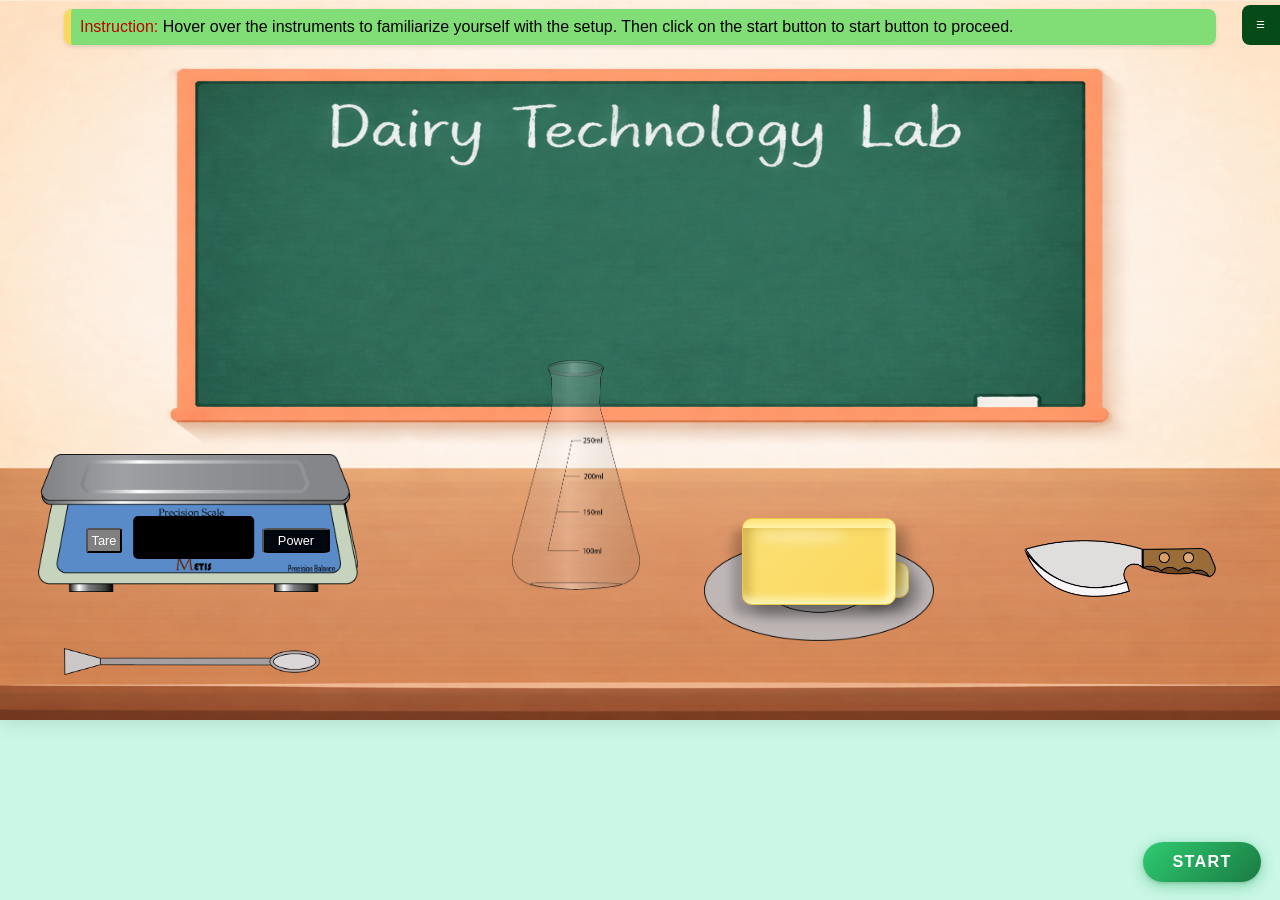
==== commit ff23d38b: "simulation update" ====
--- a/experiment/simulation/index.html
+++ b/experiment/simulation/index.html
@@ -1,4 +1,5 @@
-﻿<!DOCTYPE html>
+<!DOCTYPE html>  
+<!-- complete code -->
 <html lang="en">
 
 <head>
@@ -78,7 +79,11 @@
 
       </div>
 
-      <button id="btnRestart">Restart Experiment</button>
+      <button id="btnResult" class="chalk-btn">Result</button>
+      <div id="resultDisplay" style="display:none;">
+        <p id="resultText"></p>
+      </div>
+      <button id="btnRestart" style="display:none;">Restart Experiment</button>
 
     </div>
   </div>
@@ -92,7 +97,7 @@
 
       <!-- EXPERIMENT INFO ON GREENBOARD -->
       <!-- EXPERIMENT INFORMATION TEXT -->
-      <div id="experimentInfo">
+      <!-- <div id="experimentInfo">
 
         <p id="labName">Dairy Technology Lab</p>
 
@@ -102,7 +107,7 @@
           Aim: To determine the % of free fatty acids in butter by titration.
         </p>
 
-      </div>
+      </div> -->
 
       <!-- SLIDER TOGGLE BUTTON -->
       <button id="stepToggleBtn">☰</button>
@@ -155,7 +160,7 @@
 
 
 
-      <img id="workingTable" src="./images/bgImageNew.png" alt="Laboratory work table background" />
+      <img id="workingTable" src="./images/2.png" alt="Laboratory work table background" />
       <div class="stepBox">
         <span id="step" style="color: rgb(187, 4, 4);"">Step 1:</span> Click or touch the knife to cut a small piece of butter.
             
@@ -236,18 +241,18 @@
           id="porcelainDishSolutionImage" />
       </div>
 
-      <div id="waterBathWrapper" data-tooltip="Water Bath / Hot Plate">
+      <div id="waterBathWrapper" data-tooltip="Hot Plate">
         <div id="waterBath">
           <img src="./images/hotMetalPlate_1.png" alt="Water bath machine" title="waterBath" id="waterBathImage" />
 
           <!-- Temperature Displays -->
-          <div id="waterBathCurrentTemp">--°C</div>
-          <div id="waterBathSetTemp">SET: --°C</div>
+          <div id="waterBathCurrentTemp"></div>
+          <div id="waterBathSetTemp"></div>
 
           <!-- Timer (Digital Clock) -->
           <div id="waterBathCountdown" class="hidden">
             <img src="./images/clock.png" alt="Clock" class="clock-bg" />
-            <span id="waterBathTime">00:00</span>
+            <span id="waterBathTime">01:00</span>
           </div>
 
           <!-- Controls -->
--- a/experiment/simulation/style.css
+++ b/experiment/simulation/style.css
@@ -1324,15 +1324,15 @@
   top: 55%;
 
   /* Center it horizontally relative to the stand to start */
-  left: 16.79%;
+  left: 16.65%;
 
   /* Make it wide enough to actually see */
-  width: 1%;
+  width: 0.7%;
 
   height: 3%;
 
   /* CRITICAL: Must be higher than #standImage (50) */
-  z-index: 100;
+  z-index: 10;
 
   pointer-events: none;
 }
@@ -1345,15 +1345,15 @@
   top: 98%;
 
   /* Center it horizontally relative to the stand to start */
-  left: 22.6%;
+  left: 22%;
 
   /* Make it wide enough to actually see */
-  width: 7%;
+  width: 6%;
 
   height: 5%;
 
   /* CRITICAL: Must be higher than #standImage (50) */
-  z-index: 100;
+  z-index: 4;
 
   pointer-events: none;
 }
@@ -1368,7 +1368,7 @@
   width: 1.6%;
   height: 45%;
   z-index: 1;
-
+  transition: clip-path 0.8s ease-in-out;
 }
 
 /* #buretteNozzel{
@@ -2208,6 +2208,41 @@
   font-weight: bold;
 }
 
+/* Result button */
+#btnResult {
+  margin-top: 2vmin;
+  align-self: center;
+  padding: 1vmin 3vmin;
+  font-size: 2vmin;
+  cursor: pointer;
+  background: #ffff00;
+  color: #0f3d3d;
+  border: none;
+  border-radius: 5px;
+  font-weight: bold;
+}
+
+#btnResult:hover {
+  background: #fff176;
+}
+
+/* Result Display */
+#resultDisplay {
+  margin-top: 1.5vmin;
+  padding: 1.5vmin 2vmin;
+  border: 2px solid #ffff00;
+  border-radius: 6px;
+  background: rgba(0, 0, 0, 0.3);
+  text-align: center;
+}
+
+#resultDisplay p {
+  font-size: 2.5vmin;
+  font-weight: bold;
+  color: #ffff00;
+  margin: 0;
+}
+
 .chalk-text {
   background: rgba(255, 255, 255, 0.1);
   padding: 1vmin;
@@ -2336,6 +2371,14 @@
 }
 
 /* ─── HOVER TOOLTIPS ─────────────────────────────────────────────────── */
+
+/* Hide ALL tooltips once the experiment starts */
+body.tooltips-off [data-tooltip]::before {
+  display: none !important;
+}
+body.tooltips-off #global-tooltip {
+  display: none !important;
+}
 
 /* No isolation:isolate — it creates a stacking context that breaks butter rendering */
 [data-tooltip]::before {
